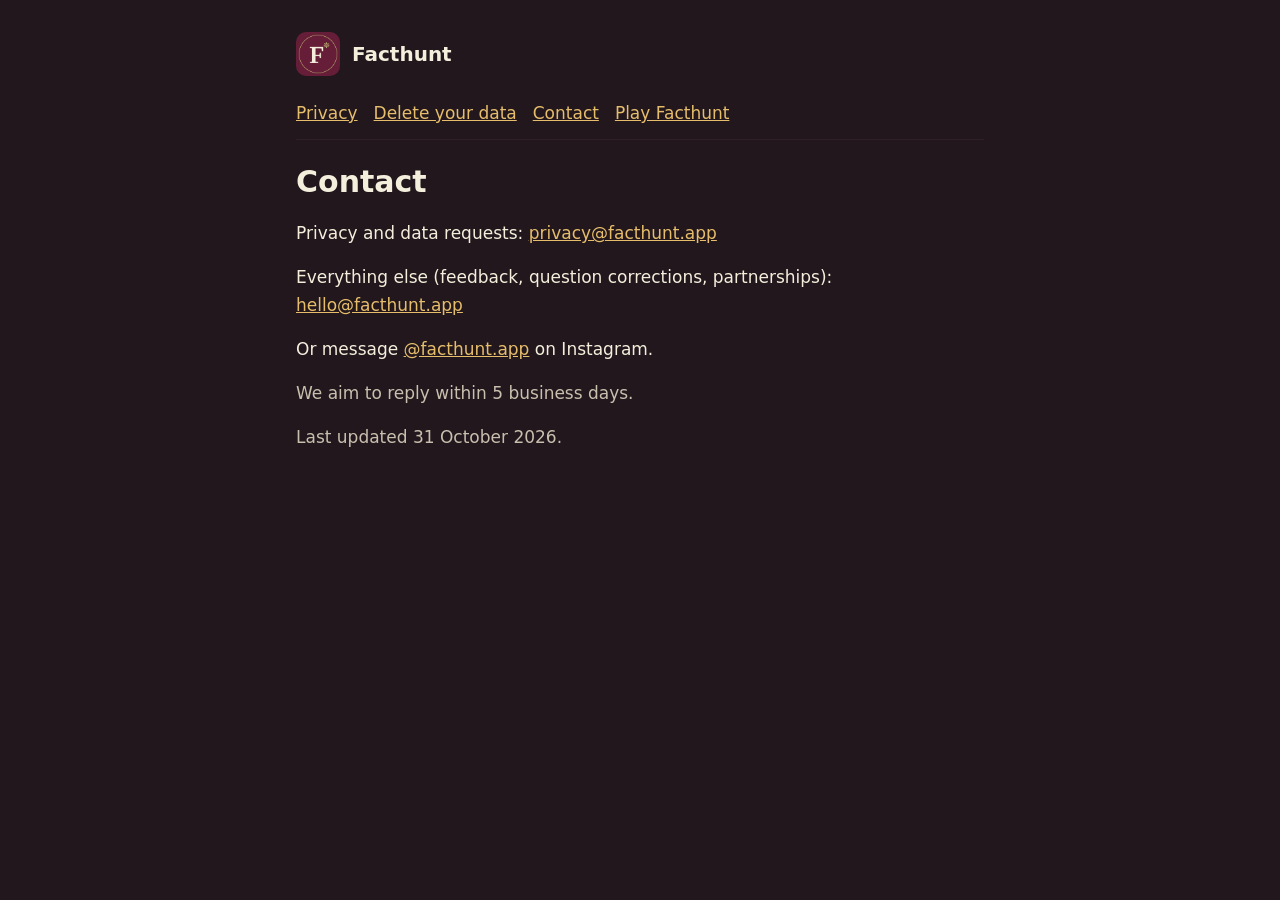
==== contact.html @ 38e40bd9 "Facthunt privacy, data deletion and contact pages Co-Authored-By: Claude Opus 5.5 <noreply@anthropic" ====
<!doctype html><html lang="en-AU"><head><meta charset="utf-8"><meta name="viewport" content="width=device-width,initial-scale=1">
<title>Contact · Facthunt</title><meta name="description" content="How to contact Facthunt"><link rel="icon" href="icon.png"><link rel="stylesheet" href="style.css"></head>
<body><main><header><img src="icon.png" alt=""><a href="https://facthunt.app">Facthunt</a></header>
<nav><a href="privacy.html">Privacy</a><a href="data-deletion.html">Delete your data</a><a href="contact.html">Contact</a><a href="https://facthunt.app">Play Facthunt</a></nav>
<h1>Contact</h1>
<p>Privacy and data requests: <a href="mailto:privacy@facthunt.app">privacy@facthunt.app</a></p>
<p>Everything else (feedback, question corrections, partnerships): <a href="mailto:hello@facthunt.app">hello@facthunt.app</a></p>
<p>Or message <a href="https://www.instagram.com/facthunt.app/">@facthunt.app</a> on Instagram.</p>
<p class="muted">We aim to reply within 5 business days.</p>
<p class="muted">Last updated 31 October 2026.</p></main></body></html>
---- style.css ----
:root{--bg:#21171d;--ink:#f4efdc;--muted:#c9bfae;--gold:#e6bd6b;--line:#301f27}
*{box-sizing:border-box}
body{margin:0;background:var(--bg);color:var(--ink);font:17px/1.6 system-ui,-apple-system,"Segoe UI",sans-serif}
main{max-width:720px;margin:0 auto;padding:32px 16px 64px}
header{display:flex;align-items:center;gap:12px;margin-bottom:24px}
header img{width:44px;height:44px;border-radius:10px}
header a{color:var(--ink);text-decoration:none;font-weight:700;font-size:20px}
nav{display:flex;gap:16px;flex-wrap:wrap;border-bottom:1px solid var(--line);padding-bottom:12px;margin-bottom:24px}
a{color:var(--gold)}
h1{font-size:30px;line-height:1.2}
h2{font-size:20px;margin-top:32px;color:var(--gold)}
.muted{color:var(--muted)}
.card{border:1px solid var(--line);border-radius:12px;padding:16px;background:#2a1d24}
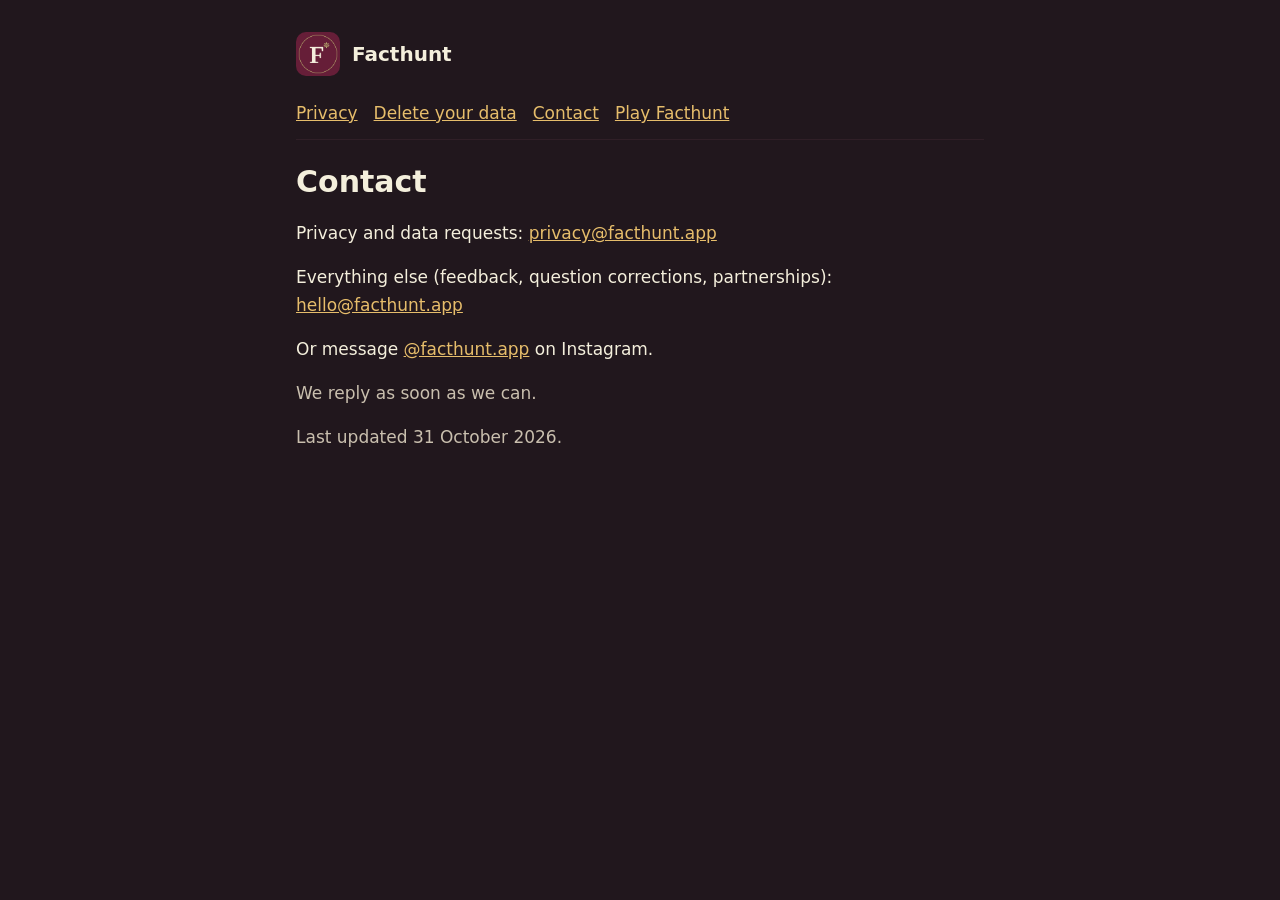
==== commit a365e792: "Remove unproven response-time promises; narrow 30-day retention claim to delivered records Co-Author" ====
--- a/contact.html
+++ b/contact.html
@@ -6,5 +6,5 @@
 <p>Privacy and data requests: <a href="mailto:privacy@facthunt.app">privacy@facthunt.app</a></p>
 <p>Everything else (feedback, question corrections, partnerships): <a href="mailto:hello@facthunt.app">hello@facthunt.app</a></p>
 <p>Or message <a href="https://www.instagram.com/facthunt.app/">@facthunt.app</a> on Instagram.</p>
-<p class="muted">We aim to reply within 5 business days.</p>
+<p class="muted">We reply as soon as we can.</p>
 <p class="muted">Last updated 31 October 2026.</p></main></body></html>
